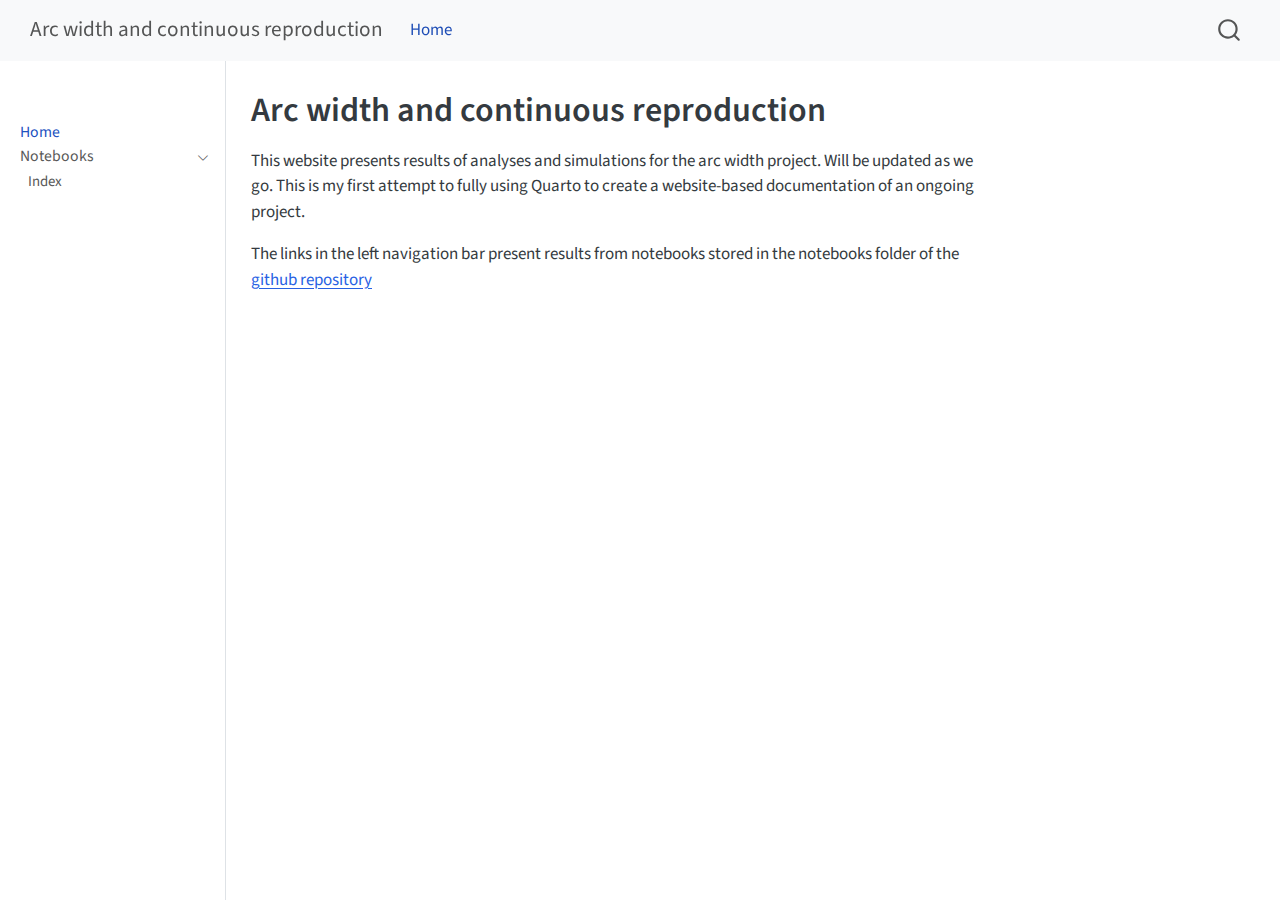
==== index.html @ e8033317 "Built site for gh-pages" ====
<!DOCTYPE html>
<html xmlns="http://www.w3.org/1999/xhtml" lang="en" xml:lang="en"><head>

<meta charset="utf-8">
<meta name="generator" content="quarto-1.4.553">

<meta name="viewport" content="width=device-width, initial-scale=1.0, user-scalable=yes">


<title>Arc width and continuous reproduction</title>
<style>
code{white-space: pre-wrap;}
span.smallcaps{font-variant: small-caps;}
div.columns{display: flex; gap: min(4vw, 1.5em);}
div.column{flex: auto; overflow-x: auto;}
div.hanging-indent{margin-left: 1.5em; text-indent: -1.5em;}
ul.task-list{list-style: none;}
ul.task-list li input[type="checkbox"] {
  width: 0.8em;
  margin: 0 0.8em 0.2em -1em; /* quarto-specific, see https://github.com/quarto-dev/quarto-cli/issues/4556 */ 
  vertical-align: middle;
}
</style>


<script src="site_libs/quarto-nav/quarto-nav.js"></script>
<script src="site_libs/quarto-nav/headroom.min.js"></script>
<script src="site_libs/clipboard/clipboard.min.js"></script>
<script src="site_libs/quarto-search/autocomplete.umd.js"></script>
<script src="site_libs/quarto-search/fuse.min.js"></script>
<script src="site_libs/quarto-search/quarto-search.js"></script>
<meta name="quarto:offset" content="./">
<script src="site_libs/quarto-html/quarto.js"></script>
<script src="site_libs/quarto-html/popper.min.js"></script>
<script src="site_libs/quarto-html/tippy.umd.min.js"></script>
<script src="site_libs/quarto-html/anchor.min.js"></script>
<link href="site_libs/quarto-html/tippy.css" rel="stylesheet">
<link href="site_libs/quarto-html/quarto-syntax-highlighting.css" rel="stylesheet" id="quarto-text-highlighting-styles">
<script src="site_libs/bootstrap/bootstrap.min.js"></script>
<link href="site_libs/bootstrap/bootstrap-icons.css" rel="stylesheet">
<link href="site_libs/bootstrap/bootstrap.min.css" rel="stylesheet" id="quarto-bootstrap" data-mode="light">
<script id="quarto-search-options" type="application/json">{
  "location": "navbar",
  "copy-button": false,
  "collapse-after": 3,
  "panel-placement": "end",
  "type": "overlay",
  "limit": 50,
  "keyboard-shortcut": [
    "f",
    "/",
    "s"
  ],
  "show-item-context": false,
  "language": {
    "search-no-results-text": "No results",
    "search-matching-documents-text": "matching documents",
    "search-copy-link-title": "Copy link to search",
    "search-hide-matches-text": "Hide additional matches",
    "search-more-match-text": "more match in this document",
    "search-more-matches-text": "more matches in this document",
    "search-clear-button-title": "Clear",
    "search-text-placeholder": "",
    "search-detached-cancel-button-title": "Cancel",
    "search-submit-button-title": "Submit",
    "search-label": "Search"
  }
}</script>


<link rel="stylesheet" href="styles.css">
</head>

<body class="nav-sidebar docked nav-fixed">

<div id="quarto-search-results"></div>
  <header id="quarto-header" class="headroom fixed-top">
    <nav class="navbar navbar-expand-lg " data-bs-theme="dark">
      <div class="navbar-container container-fluid">
      <div class="navbar-brand-container mx-auto">
    <a class="navbar-brand" href="./index.html">
    <span class="navbar-title">Arc width and continuous reproduction</span>
    </a>
  </div>
            <div id="quarto-search" class="" title="Search"></div>
          <button class="navbar-toggler" type="button" data-bs-toggle="collapse" data-bs-target="#navbarCollapse" aria-controls="navbarCollapse" aria-expanded="false" aria-label="Toggle navigation" onclick="if (window.quartoToggleHeadroom) { window.quartoToggleHeadroom(); }">
  <span class="navbar-toggler-icon"></span>
</button>
          <div class="collapse navbar-collapse" id="navbarCollapse">
            <ul class="navbar-nav navbar-nav-scroll me-auto">
  <li class="nav-item">
    <a class="nav-link active" href="./index.html" aria-current="page"> 
<span class="menu-text">Home</span></a>
  </li>  
</ul>
          </div> <!-- /navcollapse -->
          <div class="quarto-navbar-tools">
</div>
      </div> <!-- /container-fluid -->
    </nav>
  <nav class="quarto-secondary-nav">
    <div class="container-fluid d-flex">
      <button type="button" class="quarto-btn-toggle btn" data-bs-toggle="collapse" data-bs-target=".quarto-sidebar-collapse-item" aria-controls="quarto-sidebar" aria-expanded="false" aria-label="Toggle sidebar navigation" onclick="if (window.quartoToggleHeadroom) { window.quartoToggleHeadroom(); }">
        <i class="bi bi-layout-text-sidebar-reverse"></i>
      </button>
        <nav class="quarto-page-breadcrumbs" aria-label="breadcrumb"><ol class="breadcrumb"><li class="breadcrumb-item"><a href="./index.html">Home</a></li></ol></nav>
        <a class="flex-grow-1" role="button" data-bs-toggle="collapse" data-bs-target=".quarto-sidebar-collapse-item" aria-controls="quarto-sidebar" aria-expanded="false" aria-label="Toggle sidebar navigation" onclick="if (window.quartoToggleHeadroom) { window.quartoToggleHeadroom(); }">      
        </a>
      <button type="button" class="btn quarto-search-button" aria-label="" onclick="window.quartoOpenSearch();">
        <i class="bi bi-search"></i>
      </button>
    </div>
  </nav>
</header>
<!-- content -->
<div id="quarto-content" class="quarto-container page-columns page-rows-contents page-layout-article page-navbar">
<!-- sidebar -->
  <nav id="quarto-sidebar" class="sidebar collapse collapse-horizontal quarto-sidebar-collapse-item sidebar-navigation docked overflow-auto">
        <div class="mt-2 flex-shrink-0 align-items-center">
        <div class="sidebar-search">
        <div id="quarto-search" class="" title="Search"></div>
        </div>
        </div>
    <div class="sidebar-menu-container"> 
    <ul class="list-unstyled mt-1">
        <li class="sidebar-item">
  <div class="sidebar-item-container"> 
  <a href="./index.html" class="sidebar-item-text sidebar-link active">
 <span class="menu-text">Home</span></a>
  </div>
</li>
        <li class="sidebar-item sidebar-item-section">
      <div class="sidebar-item-container"> 
            <a href="./notebooks/index.html" class="sidebar-item-text sidebar-link">
 <span class="menu-text">Notebooks</span></a>
          <a class="sidebar-item-toggle text-start" data-bs-toggle="collapse" data-bs-target="#quarto-sidebar-section-1" aria-expanded="true" aria-label="Toggle section">
            <i class="bi bi-chevron-right ms-2"></i>
          </a> 
      </div>
      <ul id="quarto-sidebar-section-1" class="collapse list-unstyled sidebar-section depth1 show">  
          <li class="sidebar-item">
  <div class="sidebar-item-container"> 
  <a href="./notebooks/index.html" class="sidebar-item-text sidebar-link">
 <span class="menu-text">Index</span></a>
  </div>
</li>
      </ul>
  </li>
    </ul>
    </div>
</nav>
<div id="quarto-sidebar-glass" class="quarto-sidebar-collapse-item" data-bs-toggle="collapse" data-bs-target=".quarto-sidebar-collapse-item"></div>
<!-- margin-sidebar -->
    <div id="quarto-margin-sidebar" class="sidebar margin-sidebar">
        
    </div>
<!-- main -->
<main class="content" id="quarto-document-content">

<header id="title-block-header" class="quarto-title-block default">
<div class="quarto-title">
<h1 class="title">Arc width and continuous reproduction</h1>
</div>



<div class="quarto-title-meta">

    
  
    
  </div>
  


</header>


<p>This website presents results of analyses and simulations for the arc width project. Will be updated as we go. This is my first attempt to fully using Quarto to create a website-based documentation of an ongoing project.</p>
<p>The links in the left navigation bar present results from notebooks stored in the notebooks folder of the <a href="https://github.com/venpopov/guilty-goose">github repository</a></p>



</main> <!-- /main -->
<script id="quarto-html-after-body" type="application/javascript">
window.document.addEventListener("DOMContentLoaded", function (event) {
  const toggleBodyColorMode = (bsSheetEl) => {
    const mode = bsSheetEl.getAttribute("data-mode");
    const bodyEl = window.document.querySelector("body");
    if (mode === "dark") {
      bodyEl.classList.add("quarto-dark");
      bodyEl.classList.remove("quarto-light");
    } else {
      bodyEl.classList.add("quarto-light");
      bodyEl.classList.remove("quarto-dark");
    }
  }
  const toggleBodyColorPrimary = () => {
    const bsSheetEl = window.document.querySelector("link#quarto-bootstrap");
    if (bsSheetEl) {
      toggleBodyColorMode(bsSheetEl);
    }
  }
  toggleBodyColorPrimary();  
  const icon = "";
  const anchorJS = new window.AnchorJS();
  anchorJS.options = {
    placement: 'right',
    icon: icon
  };
  anchorJS.add('.anchored');
  const isCodeAnnotation = (el) => {
    for (const clz of el.classList) {
      if (clz.startsWith('code-annotation-')) {                     
        return true;
      }
    }
    return false;
  }
  const clipboard = new window.ClipboardJS('.code-copy-button', {
    text: function(trigger) {
      const codeEl = trigger.previousElementSibling.cloneNode(true);
      for (const childEl of codeEl.children) {
        if (isCodeAnnotation(childEl)) {
          childEl.remove();
        }
      }
      return codeEl.innerText;
    }
  });
  clipboard.on('success', function(e) {
    // button target
    const button = e.trigger;
    // don't keep focus
    button.blur();
    // flash "checked"
    button.classList.add('code-copy-button-checked');
    var currentTitle = button.getAttribute("title");
    button.setAttribute("title", "Copied!");
    let tooltip;
    if (window.bootstrap) {
      button.setAttribute("data-bs-toggle", "tooltip");
      button.setAttribute("data-bs-placement", "left");
      button.setAttribute("data-bs-title", "Copied!");
      tooltip = new bootstrap.Tooltip(button, 
        { trigger: "manual", 
          customClass: "code-copy-button-tooltip",
          offset: [0, -8]});
      tooltip.show();    
    }
    setTimeout(function() {
      if (tooltip) {
        tooltip.hide();
        button.removeAttribute("data-bs-title");
        button.removeAttribute("data-bs-toggle");
        button.removeAttribute("data-bs-placement");
      }
      button.setAttribute("title", currentTitle);
      button.classList.remove('code-copy-button-checked');
    }, 1000);
    // clear code selection
    e.clearSelection();
  });
    var localhostRegex = new RegExp(/^(?:http|https):\/\/localhost\:?[0-9]*\//);
    var mailtoRegex = new RegExp(/^mailto:/);
      var filterRegex = new RegExp("https:\/\/venpopov\.github\.io\/guilty-goose\/");
    var isInternal = (href) => {
        return filterRegex.test(href) || localhostRegex.test(href) || mailtoRegex.test(href);
    }
    // Inspect non-navigation links and adorn them if external
 	var links = window.document.querySelectorAll('a[href]:not(.nav-link):not(.navbar-brand):not(.toc-action):not(.sidebar-link):not(.sidebar-item-toggle):not(.pagination-link):not(.no-external):not([aria-hidden]):not(.dropdown-item):not(.quarto-navigation-tool)');
    for (var i=0; i<links.length; i++) {
      const link = links[i];
      if (!isInternal(link.href)) {
        // undo the damage that might have been done by quarto-nav.js in the case of
        // links that we want to consider external
        if (link.dataset.originalHref !== undefined) {
          link.href = link.dataset.originalHref;
        }
      }
    }
  function tippyHover(el, contentFn, onTriggerFn, onUntriggerFn) {
    const config = {
      allowHTML: true,
      maxWidth: 500,
      delay: 100,
      arrow: false,
      appendTo: function(el) {
          return el.parentElement;
      },
      interactive: true,
      interactiveBorder: 10,
      theme: 'quarto',
      placement: 'bottom-start',
    };
    if (contentFn) {
      config.content = contentFn;
    }
    if (onTriggerFn) {
      config.onTrigger = onTriggerFn;
    }
    if (onUntriggerFn) {
      config.onUntrigger = onUntriggerFn;
    }
    window.tippy(el, config); 
  }
  const noterefs = window.document.querySelectorAll('a[role="doc-noteref"]');
  for (var i=0; i<noterefs.length; i++) {
    const ref = noterefs[i];
    tippyHover(ref, function() {
      // use id or data attribute instead here
      let href = ref.getAttribute('data-footnote-href') || ref.getAttribute('href');
      try { href = new URL(href).hash; } catch {}
      const id = href.replace(/^#\/?/, "");
      const note = window.document.getElementById(id);
      if (note) {
        return note.innerHTML;
      } else {
        return "";
      }
    });
  }
  const xrefs = window.document.querySelectorAll('a.quarto-xref');
  const processXRef = (id, note) => {
    // Strip column container classes
    const stripColumnClz = (el) => {
      el.classList.remove("page-full", "page-columns");
      if (el.children) {
        for (const child of el.children) {
          stripColumnClz(child);
        }
      }
    }
    stripColumnClz(note)
    if (id === null || id.startsWith('sec-')) {
      // Special case sections, only their first couple elements
      const container = document.createElement("div");
      if (note.children && note.children.length > 2) {
        container.appendChild(note.children[0].cloneNode(true));
        for (let i = 1; i < note.children.length; i++) {
          const child = note.children[i];
          if (child.tagName === "P" && child.innerText === "") {
            continue;
          } else {
            container.appendChild(child.cloneNode(true));
            break;
          }
        }
        if (window.Quarto?.typesetMath) {
          window.Quarto.typesetMath(container);
        }
        return container.innerHTML
      } else {
        if (window.Quarto?.typesetMath) {
          window.Quarto.typesetMath(note);
        }
        return note.innerHTML;
      }
    } else {
      // Remove any anchor links if they are present
      const anchorLink = note.querySelector('a.anchorjs-link');
      if (anchorLink) {
        anchorLink.remove();
      }
      if (window.Quarto?.typesetMath) {
        window.Quarto.typesetMath(note);
      }
      // TODO in 1.5, we should make sure this works without a callout special case
      if (note.classList.contains("callout")) {
        return note.outerHTML;
      } else {
        return note.innerHTML;
      }
    }
  }
  for (var i=0; i<xrefs.length; i++) {
    const xref = xrefs[i];
    tippyHover(xref, undefined, function(instance) {
      instance.disable();
      let url = xref.getAttribute('href');
      let hash = undefined; 
      if (url.startsWith('#')) {
        hash = url;
      } else {
        try { hash = new URL(url).hash; } catch {}
      }
      if (hash) {
        const id = hash.replace(/^#\/?/, "");
        const note = window.document.getElementById(id);
        if (note !== null) {
          try {
            const html = processXRef(id, note.cloneNode(true));
            instance.setContent(html);
          } finally {
            instance.enable();
            instance.show();
          }
        } else {
          // See if we can fetch this
          fetch(url.split('#')[0])
          .then(res => res.text())
          .then(html => {
            const parser = new DOMParser();
            const htmlDoc = parser.parseFromString(html, "text/html");
            const note = htmlDoc.getElementById(id);
            if (note !== null) {
              const html = processXRef(id, note);
              instance.setContent(html);
            } 
          }).finally(() => {
            instance.enable();
            instance.show();
          });
        }
      } else {
        // See if we can fetch a full url (with no hash to target)
        // This is a special case and we should probably do some content thinning / targeting
        fetch(url)
        .then(res => res.text())
        .then(html => {
          const parser = new DOMParser();
          const htmlDoc = parser.parseFromString(html, "text/html");
          const note = htmlDoc.querySelector('main.content');
          if (note !== null) {
            // This should only happen for chapter cross references
            // (since there is no id in the URL)
            // remove the first header
            if (note.children.length > 0 && note.children[0].tagName === "HEADER") {
              note.children[0].remove();
            }
            const html = processXRef(null, note);
            instance.setContent(html);
          } 
        }).finally(() => {
          instance.enable();
          instance.show();
        });
      }
    }, function(instance) {
    });
  }
      let selectedAnnoteEl;
      const selectorForAnnotation = ( cell, annotation) => {
        let cellAttr = 'data-code-cell="' + cell + '"';
        let lineAttr = 'data-code-annotation="' +  annotation + '"';
        const selector = 'span[' + cellAttr + '][' + lineAttr + ']';
        return selector;
      }
      const selectCodeLines = (annoteEl) => {
        const doc = window.document;
        const targetCell = annoteEl.getAttribute("data-target-cell");
        const targetAnnotation = annoteEl.getAttribute("data-target-annotation");
        const annoteSpan = window.document.querySelector(selectorForAnnotation(targetCell, targetAnnotation));
        const lines = annoteSpan.getAttribute("data-code-lines").split(",");
        const lineIds = lines.map((line) => {
          return targetCell + "-" + line;
        })
        let top = null;
        let height = null;
        let parent = null;
        if (lineIds.length > 0) {
            //compute the position of the single el (top and bottom and make a div)
            const el = window.document.getElementById(lineIds[0]);
            top = el.offsetTop;
            height = el.offsetHeight;
            parent = el.parentElement.parentElement;
          if (lineIds.length > 1) {
            const lastEl = window.document.getElementById(lineIds[lineIds.length - 1]);
            const bottom = lastEl.offsetTop + lastEl.offsetHeight;
            height = bottom - top;
          }
          if (top !== null && height !== null && parent !== null) {
            // cook up a div (if necessary) and position it 
            let div = window.document.getElementById("code-annotation-line-highlight");
            if (div === null) {
              div = window.document.createElement("div");
              div.setAttribute("id", "code-annotation-line-highlight");
              div.style.position = 'absolute';
              parent.appendChild(div);
            }
            div.style.top = top - 2 + "px";
            div.style.height = height + 4 + "px";
            div.style.left = 0;
            let gutterDiv = window.document.getElementById("code-annotation-line-highlight-gutter");
            if (gutterDiv === null) {
              gutterDiv = window.document.createElement("div");
              gutterDiv.setAttribute("id", "code-annotation-line-highlight-gutter");
              gutterDiv.style.position = 'absolute';
              const codeCell = window.document.getElementById(targetCell);
              const gutter = codeCell.querySelector('.code-annotation-gutter');
              gutter.appendChild(gutterDiv);
            }
            gutterDiv.style.top = top - 2 + "px";
            gutterDiv.style.height = height + 4 + "px";
          }
          selectedAnnoteEl = annoteEl;
        }
      };
      const unselectCodeLines = () => {
        const elementsIds = ["code-annotation-line-highlight", "code-annotation-line-highlight-gutter"];
        elementsIds.forEach((elId) => {
          const div = window.document.getElementById(elId);
          if (div) {
            div.remove();
          }
        });
        selectedAnnoteEl = undefined;
      };
        // Handle positioning of the toggle
    window.addEventListener(
      "resize",
      throttle(() => {
        elRect = undefined;
        if (selectedAnnoteEl) {
          selectCodeLines(selectedAnnoteEl);
        }
      }, 10)
    );
    function throttle(fn, ms) {
    let throttle = false;
    let timer;
      return (...args) => {
        if(!throttle) { // first call gets through
            fn.apply(this, args);
            throttle = true;
        } else { // all the others get throttled
            if(timer) clearTimeout(timer); // cancel #2
            timer = setTimeout(() => {
              fn.apply(this, args);
              timer = throttle = false;
            }, ms);
        }
      };
    }
      // Attach click handler to the DT
      const annoteDls = window.document.querySelectorAll('dt[data-target-cell]');
      for (const annoteDlNode of annoteDls) {
        annoteDlNode.addEventListener('click', (event) => {
          const clickedEl = event.target;
          if (clickedEl !== selectedAnnoteEl) {
            unselectCodeLines();
            const activeEl = window.document.querySelector('dt[data-target-cell].code-annotation-active');
            if (activeEl) {
              activeEl.classList.remove('code-annotation-active');
            }
            selectCodeLines(clickedEl);
            clickedEl.classList.add('code-annotation-active');
          } else {
            // Unselect the line
            unselectCodeLines();
            clickedEl.classList.remove('code-annotation-active');
          }
        });
      }
  const findCites = (el) => {
    const parentEl = el.parentElement;
    if (parentEl) {
      const cites = parentEl.dataset.cites;
      if (cites) {
        return {
          el,
          cites: cites.split(' ')
        };
      } else {
        return findCites(el.parentElement)
      }
    } else {
      return undefined;
    }
  };
  var bibliorefs = window.document.querySelectorAll('a[role="doc-biblioref"]');
  for (var i=0; i<bibliorefs.length; i++) {
    const ref = bibliorefs[i];
    const citeInfo = findCites(ref);
    if (citeInfo) {
      tippyHover(citeInfo.el, function() {
        var popup = window.document.createElement('div');
        citeInfo.cites.forEach(function(cite) {
          var citeDiv = window.document.createElement('div');
          citeDiv.classList.add('hanging-indent');
          citeDiv.classList.add('csl-entry');
          var biblioDiv = window.document.getElementById('ref-' + cite);
          if (biblioDiv) {
            citeDiv.innerHTML = biblioDiv.innerHTML;
          }
          popup.appendChild(citeDiv);
        });
        return popup.innerHTML;
      });
    }
  }
});
</script>
</div> <!-- /content -->




</body></html>
---- site_libs/quarto-html/tippy.css ----
.tippy-box[data-animation=fade][data-state=hidden]{opacity:0}[data-tippy-root]{max-width:calc(100vw - 10px)}.tippy-box{position:relative;background-color:#333;color:#fff;border-radius:4px;font-size:14px;line-height:1.4;white-space:normal;outline:0;transition-property:transform,visibility,opacity}.tippy-box[data-placement^=top]>.tippy-arrow{bottom:0}.tippy-box[data-placement^=top]>.tippy-arrow:before{bottom:-7px;left:0;border-width:8px 8px 0;border-top-color:initial;transform-origin:center top}.tippy-box[data-placement^=bottom]>.tippy-arrow{top:0}.tippy-box[data-placement^=bottom]>.tippy-arrow:before{top:-7px;left:0;border-width:0 8px 8px;border-bottom-color:initial;transform-origin:center bottom}.tippy-box[data-placement^=left]>.tippy-arrow{right:0}.tippy-box[data-placement^=left]>.tippy-arrow:before{border-width:8px 0 8px 8px;border-left-color:initial;right:-7px;transform-origin:center left}.tippy-box[data-placement^=right]>.tippy-arrow{left:0}.tippy-box[data-placement^=right]>.tippy-arrow:before{left:-7px;border-width:8px 8px 8px 0;border-right-color:initial;transform-origin:center right}.tippy-box[data-inertia][data-state=visible]{transition-timing-function:cubic-bezier(.54,1.5,.38,1.11)}.tippy-arrow{width:16px;height:16px;color:#333}.tippy-arrow:before{content:"";position:absolute;border-color:transparent;border-style:solid}.tippy-content{position:relative;padding:5px 9px;z-index:1}
---- site_libs/quarto-html/quarto-syntax-highlighting.css ----
/* quarto syntax highlight colors */
:root {
  --quarto-hl-ot-color: #003B4F;
  --quarto-hl-at-color: #657422;
  --quarto-hl-ss-color: #20794D;
  --quarto-hl-an-color: #5E5E5E;
  --quarto-hl-fu-color: #4758AB;
  --quarto-hl-st-color: #20794D;
  --quarto-hl-cf-color: #003B4F;
  --quarto-hl-op-color: #5E5E5E;
  --quarto-hl-er-color: #AD0000;
  --quarto-hl-bn-color: #AD0000;
  --quarto-hl-al-color: #AD0000;
  --quarto-hl-va-color: #111111;
  --quarto-hl-bu-color: inherit;
  --quarto-hl-ex-color: inherit;
  --quarto-hl-pp-color: #AD0000;
  --quarto-hl-in-color: #5E5E5E;
  --quarto-hl-vs-color: #20794D;
  --quarto-hl-wa-color: #5E5E5E;
  --quarto-hl-do-color: #5E5E5E;
  --quarto-hl-im-color: #00769E;
  --quarto-hl-ch-color: #20794D;
  --quarto-hl-dt-color: #AD0000;
  --quarto-hl-fl-color: #AD0000;
  --quarto-hl-co-color: #5E5E5E;
  --quarto-hl-cv-color: #5E5E5E;
  --quarto-hl-cn-color: #8f5902;
  --quarto-hl-sc-color: #5E5E5E;
  --quarto-hl-dv-color: #AD0000;
  --quarto-hl-kw-color: #003B4F;
}

/* other quarto variables */
:root {
  --quarto-font-monospace: SFMono-Regular, Menlo, Monaco, Consolas, "Liberation Mono", "Courier New", monospace;
}

pre > code.sourceCode > span {
  color: #003B4F;
}

code span {
  color: #003B4F;
}

code.sourceCode > span {
  color: #003B4F;
}

div.sourceCode,
div.sourceCode pre.sourceCode {
  color: #003B4F;
}

code span.ot {
  color: #003B4F;
  font-style: inherit;
}

code span.at {
  color: #657422;
  font-style: inherit;
}

code span.ss {
  color: #20794D;
  font-style: inherit;
}

code span.an {
  color: #5E5E5E;
  font-style: inherit;
}

code span.fu {
  color: #4758AB;
  font-style: inherit;
}

code span.st {
  color: #20794D;
  font-style: inherit;
}

code span.cf {
  color: #003B4F;
  font-style: inherit;
}

code span.op {
  color: #5E5E5E;
  font-style: inherit;
}

code span.er {
  color: #AD0000;
  font-style: inherit;
}

code span.bn {
  color: #AD0000;
  font-style: inherit;
}

code span.al {
  color: #AD0000;
  font-style: inherit;
}

code span.va {
  color: #111111;
  font-style: inherit;
}

code span.bu {
  font-style: inherit;
}

code span.ex {
  font-style: inherit;
}

code span.pp {
  color: #AD0000;
  font-style: inherit;
}

code span.in {
  color: #5E5E5E;
  font-style: inherit;
}

code span.vs {
  color: #20794D;
  font-style: inherit;
}

code span.wa {
  color: #5E5E5E;
  font-style: italic;
}

code span.do {
  color: #5E5E5E;
  font-style: italic;
}

code span.im {
  color: #00769E;
  font-style: inherit;
}

code span.ch {
  color: #20794D;
  font-style: inherit;
}

code span.dt {
  color: #AD0000;
  font-style: inherit;
}

code span.fl {
  color: #AD0000;
  font-style: inherit;
}

code span.co {
  color: #5E5E5E;
  font-style: inherit;
}

code span.cv {
  color: #5E5E5E;
  font-style: italic;
}

code span.cn {
  color: #8f5902;
  font-style: inherit;
}

code span.sc {
  color: #5E5E5E;
  font-style: inherit;
}

code span.dv {
  color: #AD0000;
  font-style: inherit;
}

code span.kw {
  color: #003B4F;
  font-style: inherit;
}

.prevent-inlining {
  content: "</";
}

/*# sourceMappingURL=debc5d5d77c3f9108843748ff7464032.css.map */
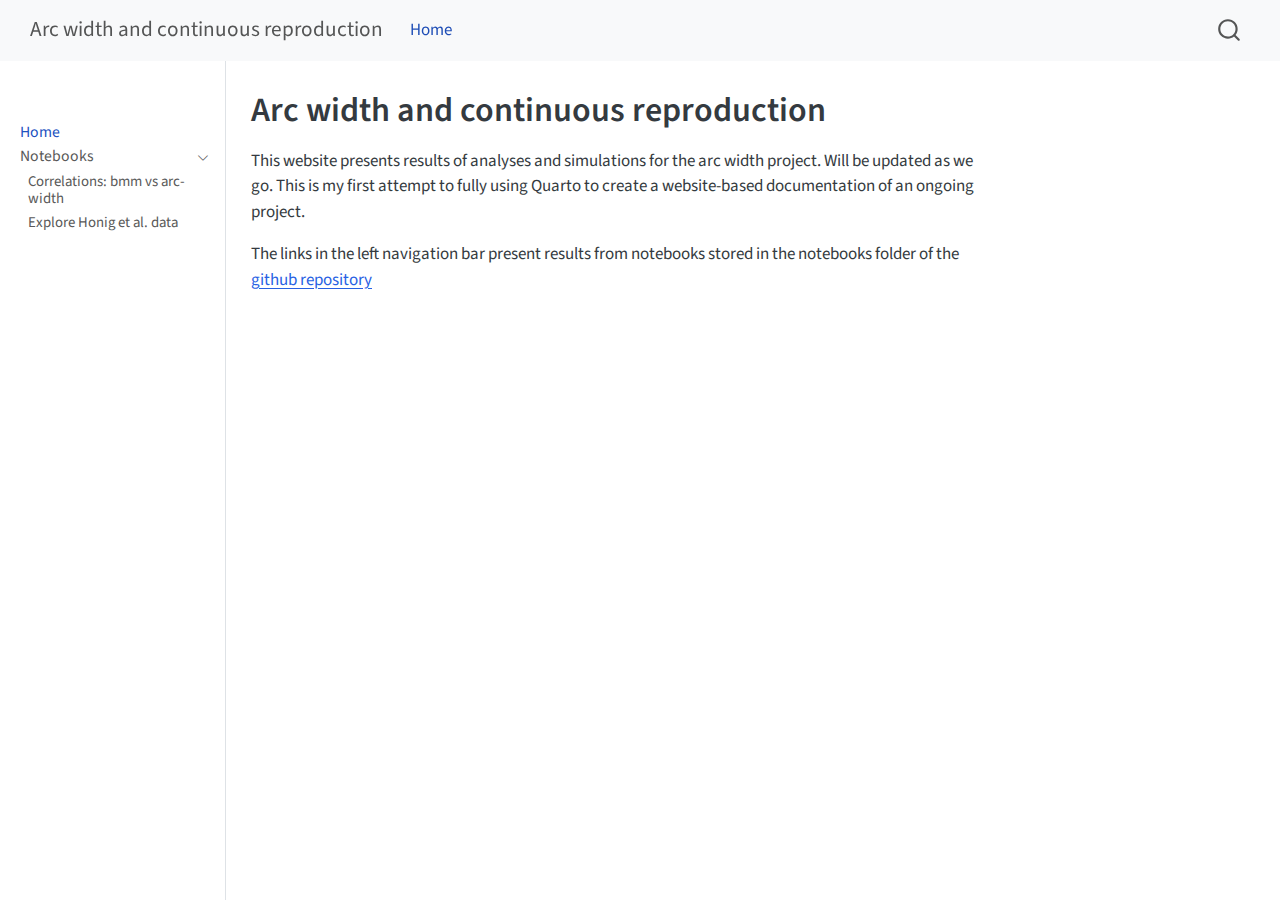
==== commit 3871b018: "Built site for gh-pages" ====
--- a/index.html
+++ b/index.html
@@ -131,7 +131,7 @@
 </li>
         <li class="sidebar-item sidebar-item-section">
       <div class="sidebar-item-container"> 
-            <a href="./notebooks/index.html" class="sidebar-item-text sidebar-link">
+            <a class="sidebar-item-text sidebar-link text-start" data-bs-toggle="collapse" data-bs-target="#quarto-sidebar-section-1" aria-expanded="true">
  <span class="menu-text">Notebooks</span></a>
           <a class="sidebar-item-toggle text-start" data-bs-toggle="collapse" data-bs-target="#quarto-sidebar-section-1" aria-expanded="true" aria-label="Toggle section">
             <i class="bi bi-chevron-right ms-2"></i>
@@ -140,8 +140,14 @@
       <ul id="quarto-sidebar-section-1" class="collapse list-unstyled sidebar-section depth1 show">  
           <li class="sidebar-item">
   <div class="sidebar-item-container"> 
-  <a href="./notebooks/index.html" class="sidebar-item-text sidebar-link">
- <span class="menu-text">Index</span></a>
+  <a href="./notebooks/honig_bmm_arc.html" class="sidebar-item-text sidebar-link">
+ <span class="menu-text">Correlations: bmm vs arc-width</span></a>
+  </div>
+</li>
+          <li class="sidebar-item">
+  <div class="sidebar-item-container"> 
+  <a href="./notebooks/honig_explore.html" class="sidebar-item-text sidebar-link">
+ <span class="menu-text">Explore Honig et al.&nbsp;data</span></a>
   </div>
 </li>
       </ul>
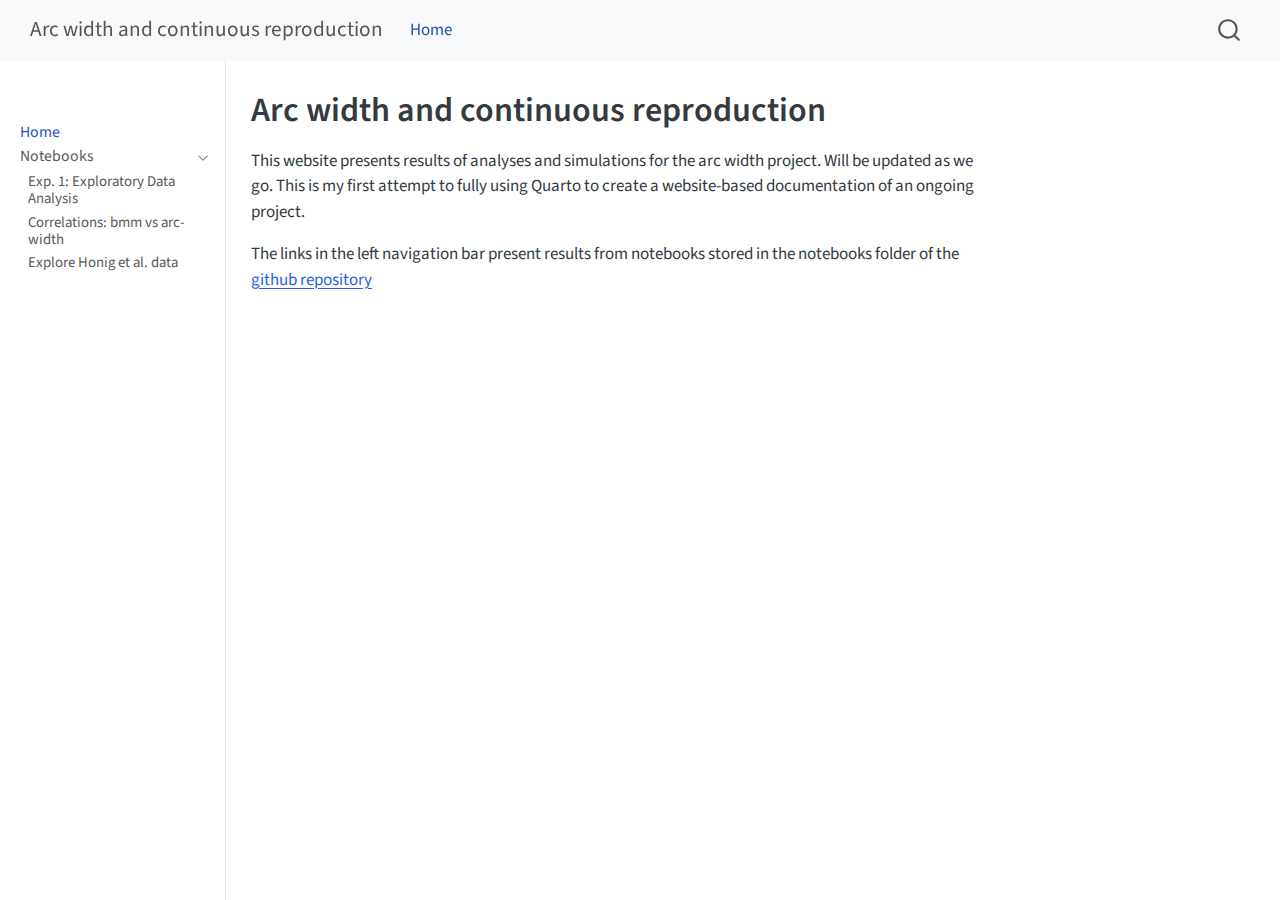
==== commit 94fa4b77: "Built site for gh-pages" ====
--- a/index.html
+++ b/index.html
@@ -140,6 +140,12 @@
       <ul id="quarto-sidebar-section-1" class="collapse list-unstyled sidebar-section depth1 show">  
           <li class="sidebar-item">
   <div class="sidebar-item-container"> 
+  <a href="./notebooks/exp1_eda.html" class="sidebar-item-text sidebar-link">
+ <span class="menu-text">Exp. 1: Exploratory Data Analysis</span></a>
+  </div>
+</li>
+          <li class="sidebar-item">
+  <div class="sidebar-item-container"> 
   <a href="./notebooks/honig_bmm_arc.html" class="sidebar-item-text sidebar-link">
  <span class="menu-text">Correlations: bmm vs arc-width</span></a>
   </div>
